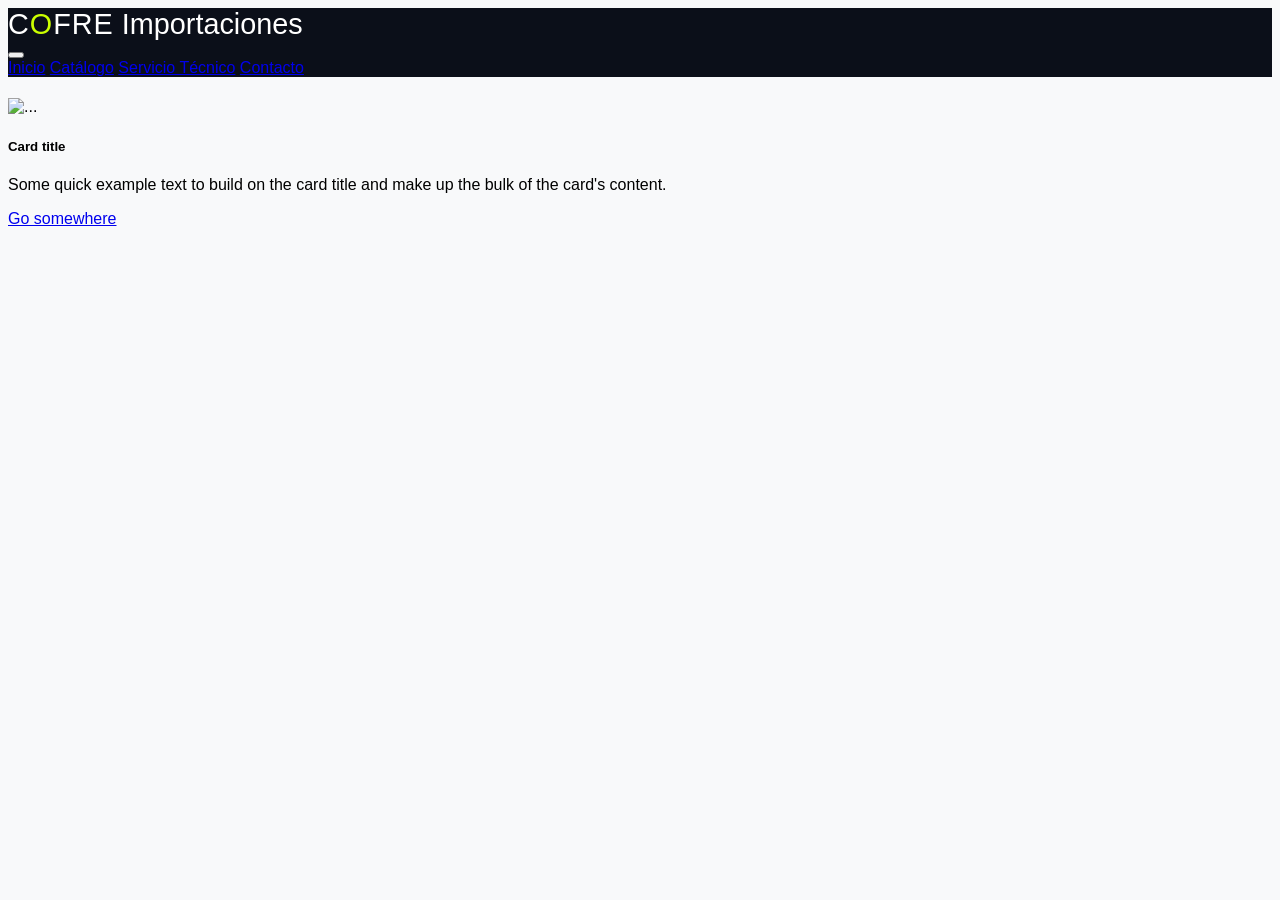
==== catalogo/catalogo.html @ 477cf663 "catalogo menu" ====
<!DOCTYPE html>
<html lang="es">

<head>
    <meta charset="UTF-8">
    <meta name="viewport" content="width=device-width, initial-scale=1.0">
    <title>Document</title>
    
    <link rel="stylesheet" href="../public/bootstrap/css/bootstrap.min.css">
    <link rel="stylesheet" href="styles.css">
</head>

<body>
    <div>
        <!--menu-->
        <div class="navbar navbar-expand-lg bg-dark-custom py-3 shadow-sm">
        <div class="container">
            <div class="navbar-brand text-light fw-bold fs-3">
                <span style="font-family: Impact, sans-serif; letter-spacing: 1px;">C<span
                        class="text-lime">O</span>FRE</span>
                <span class="fw-light fs-5 ms-1">Importaciones</span>
            </div>

            <button class="navbar-toggler bg-light" type="button" data-bs-toggle="collapse"
                data-bs-target="#menunavegacion">
                <span class="navbar-toggler-icon"></span>
            </button>

            <div class="collapse navbar-collapse" id="menunavegacion">
                <div class="navbar-nav ms-auto">
                    <a class="nav-link text-light active" href="../index.html"><ion-icon name="home-outline"></ion-icon> Inicio</a>
                    <a class="nav-link text-light" href="catalogo/catalogo.html"><ion-icon
                            name="file-tray-full-outline"></ion-icon>
                        Catálogo</a>
                    <a class="nav-link text-light" href="https://wa.link/vo2kby"><ion-icon
                            name="accessibility-outline"></ion-icon> Servicio
                        Técnico</a>
                    <a class="nav-link text-light" href="#"><ion-icon name="call-outline"></ion-icon> Contacto</a>
                </div>
            </div>
        </div>
    </div>
        <!--final del menu-->




        <h1></h1>
        <div class="container">
            <div class="row">
                <div class="col-md-4">
                    <div class="card">
                        <img src="https://images.unsplash.com/photo-1542291026-7eec264c27ff?ixlib=rb-4.0.3&ixid=M3wxMjA3fDB8MHxwaG90by1wYWdlfHx8fGVufDB8fHx8fA%3D%3D&auto=format&fit=crop&w=1170&q=80"
                            class="card-img-top" alt="...">
                        <div class="card-body">
                            <h5 class="card-title">Card title</h5>
                            <p class="card-text">Some quick example text to build on the card title and make up the bulk
                                of
                                the card's content.</p>
                            <a href="#" class="btn btn-primary">Go somewhere</a>
                        </div>
                    </div>
                </div>
            </div>
        </div>
    </div>
<script type="module" src="https://unpkg.com/ionicons@7.1.0/dist/ionicons/ionicons.esm.js"></script>
    <script nomodule src="https://unpkg.com/ionicons@7.1.0/dist/ionicons/ionicons.js"></script>

    <script src="https://cdn.jsdelivr.net/npm/bootstrap@5.3.2/dist/js/bootstrap.bundle.min.js"></script>
</body>

</html>
---- catalogo/styles.css ----
:root {
    --color-dark: #0b0f19;
    /* El azul oscuro de nuestro logo */
    --color-lime: #ccff00;
    /* El verde lima de nuestro logo */
    --color-light: #ffffff;
}

body {
    font-family: 'Segoe UI', Tahoma, Geneva, Verdana, sans-serif;
    background-color: #f8f9fa;
}

/* Clases personalizadas de Cofre Importaciones */
.bg-dark-custom {
    background-color: var(--color-dark) !important;
    color: var(--color-light);
}

.text-lime {
    color: var(--color-lime) !important;
}

.bg-lime {
    background-color: var(--color-lime) !important;
    color: var(--color-dark);
}

.btn-lime {
    background-color: var(--color-lime);
    color: var(--color-dark);
    font-weight: bold;
    border: none;
    transition: all 0.3s ease;
}

.btn-lime:hover {
    background-color: #b3e600;
    /* Un tono más oscuro para el efecto visual */
    color: var(--color-dark);
    transform: translateY(-2px);
    /* Pequeña animación al pasar el mouse */
}

/* Estilos para la barra de navegación */
.navbar-brand {
    font-size: 1.8rem;
}

.nav-link:hover {
    color: var(--color-lime) !important;
}

/* Separador sutil para las secciones oscuras */
.border-top-custom {
    border-top: 1px solid rgba(255, 255, 255, 0.1) !important;
}

/* --- Estilos para el Acordeón de Preguntas Frecuentes --- */

/* 1. Fondo y texto de cada elemento del acordeón */
.accordion-item {
    background-color: var(--color-dark);
    color: var(--color-light);
    border-color: rgba(255, 255, 255, 0.1);
    /* Borde sutil entre preguntas */
}

/* 2. Estilo del botón (la pregunta en sí) */
.accordion-button {
    background-color: var(--color-dark);
    color: var(--color-light);
}

/* 3. Estilo del botón cuando la pregunta está ABIERTA */
.accordion-button:not(.collapsed) {
    background-color: var(--color-dark);
    color: var(--color-lime);
    /* Resaltamos el texto en verde lima al abrir */
    box-shadow: none;
    /* Quitamos la sombra azul por defecto de Bootstrap */
}

/* 4. Quitar el borde azul molesto al hacer clic */
.accordion-button:focus {
    box-shadow: none;
}

/* 5. Volver blanca la flechita (chevron) para que se vea sobre el fondo oscuro */
.accordion-button::after {
    filter: invert(1);
}
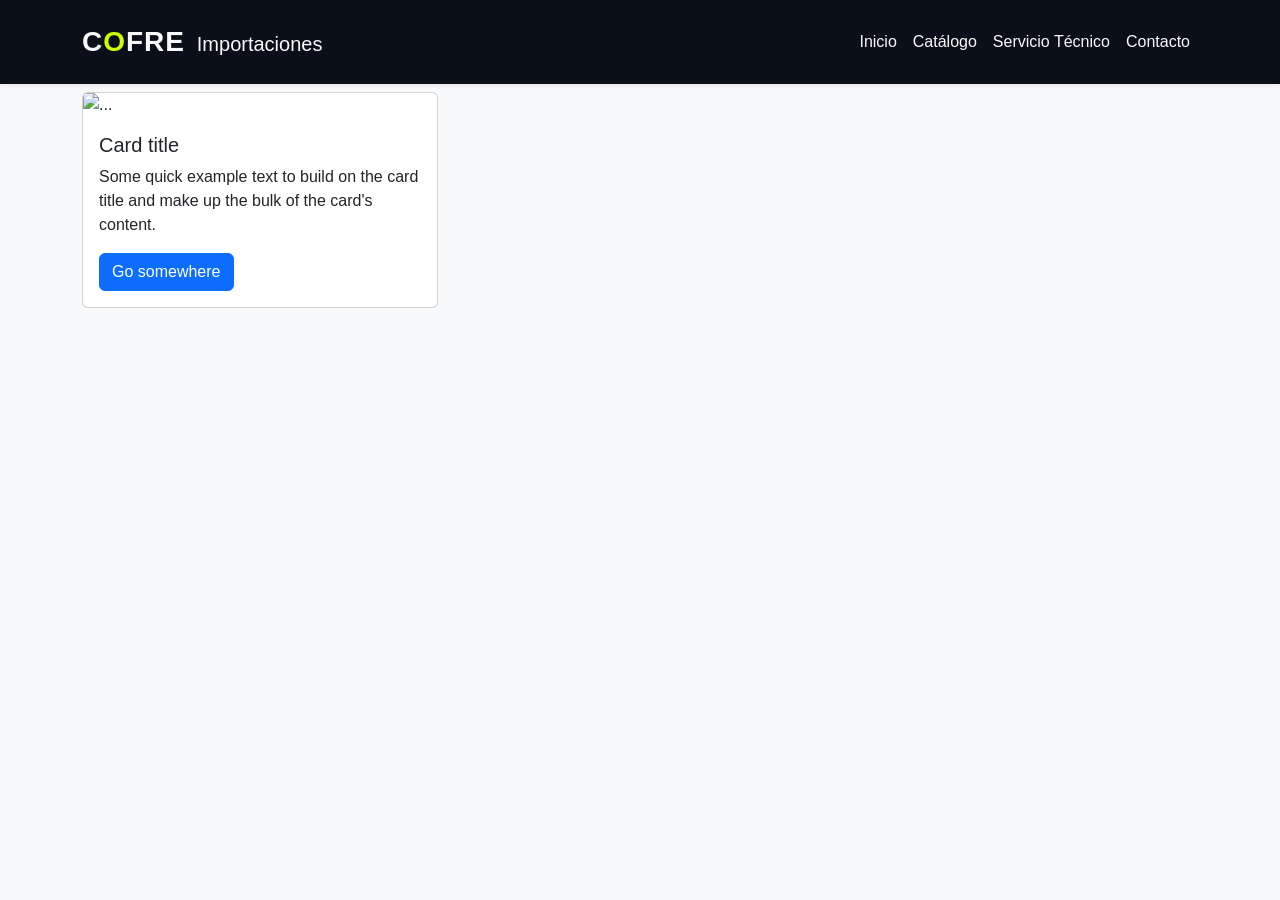
==== commit 22046d3b: "correcion stilos catalogo" ====
--- a/catalogo/catalogo.html
+++ b/catalogo/catalogo.html
@@ -5,46 +5,45 @@
     <meta charset="UTF-8">
     <meta name="viewport" content="width=device-width, initial-scale=1.0">
     <title>Document</title>
-    
-    <link rel="stylesheet" href="../public/bootstrap/css/bootstrap.min.css">
+
+    <link rel="stylesheet" href="../public/boostrap/css/bootstrap.min.css">
     <link rel="stylesheet" href="styles.css">
 </head>
 
 <body>
     <div>
         <!--menu-->
-        <div class="navbar navbar-expand-lg bg-dark-custom py-3 shadow-sm">
-        <div class="container">
-            <div class="navbar-brand text-light fw-bold fs-3">
-                <span style="font-family: Impact, sans-serif; letter-spacing: 1px;">C<span
-                        class="text-lime">O</span>FRE</span>
-                <span class="fw-light fs-5 ms-1">Importaciones</span>
-            </div>
+        <div class="navbar navbar-expand-lg navbar-dark bg-dark-custom py-3 shadow-sm">
+            <div class="container">
+                <div class="navbar-brand text-light fw-bold fs-3">
+                    <span style="font-family: Impact, sans-serif; letter-spacing: 1px;">C<span
+                            class="text-lime">O</span>FRE</span>
+                    <span class="fw-light fs-5 ms-1">Importaciones</span>
+                </div>
 
-            <button class="navbar-toggler bg-light" type="button" data-bs-toggle="collapse"
-                data-bs-target="#menunavegacion">
-                <span class="navbar-toggler-icon"></span>
-            </button>
+                <button class="navbar-toggler bg-light" type="button" data-bs-toggle="collapse"
+                    data-bs-target="#menunavegacion">
+                    <span class="navbar-toggler-icon"></span>
+                </button>
 
-            <div class="collapse navbar-collapse" id="menunavegacion">
-                <div class="navbar-nav ms-auto">
-                    <a class="nav-link text-light active" href="../index.html"><ion-icon name="home-outline"></ion-icon> Inicio</a>
-                    <a class="nav-link text-light" href="catalogo/catalogo.html"><ion-icon
-                            name="file-tray-full-outline"></ion-icon>
-                        Catálogo</a>
-                    <a class="nav-link text-light" href="https://wa.link/vo2kby"><ion-icon
-                            name="accessibility-outline"></ion-icon> Servicio
-                        Técnico</a>
-                    <a class="nav-link text-light" href="#"><ion-icon name="call-outline"></ion-icon> Contacto</a>
+                <div class="collapse navbar-collapse" id="menunavegacion">
+                    <div class="navbar-nav ms-auto">
+                        <a class="nav-link text-light" href="../index.html"><ion-icon
+                                name="home-outline"></ion-icon> Inicio</a>
+                        <a class="nav-link text-light" href="catalogo.html"><ion-icon
+                                name="file-tray-full-outline"></ion-icon>
+                            Catálogo</a>
+                        <a class="nav-link text-light" href="https://wa.link/vo2kby"><ion-icon
+                                name="accessibility-outline"></ion-icon> Servicio
+                            Técnico</a>
+                        <a class="nav-link text-light" href="#"><ion-icon name="call-outline"></ion-icon> Contacto</a>
+                    </div>
                 </div>
             </div>
         </div>
-    </div>
         <!--final del menu-->
 
-
-
-
+        <!--productos-->
         <h1></h1>
         <div class="container">
             <div class="row">
@@ -64,7 +63,7 @@
             </div>
         </div>
     </div>
-<script type="module" src="https://unpkg.com/ionicons@7.1.0/dist/ionicons/ionicons.esm.js"></script>
+    <script type="module" src="https://unpkg.com/ionicons@7.1.0/dist/ionicons/ionicons.esm.js"></script>
     <script nomodule src="https://unpkg.com/ionicons@7.1.0/dist/ionicons/ionicons.js"></script>
 
     <script src="https://cdn.jsdelivr.net/npm/bootstrap@5.3.2/dist/js/bootstrap.bundle.min.js"></script>
--- a/catalogo/styles.css
+++ b/catalogo/styles.css
@@ -13,8 +13,8 @@
 
 /* Clases personalizadas de Cofre Importaciones */
 .bg-dark-custom {
-    background-color: var(--color-dark) !important;
-    color: var(--color-light);
+    background-color: #0b0f19;
+    color:  #ffffff;
 }
 
 .text-lime {
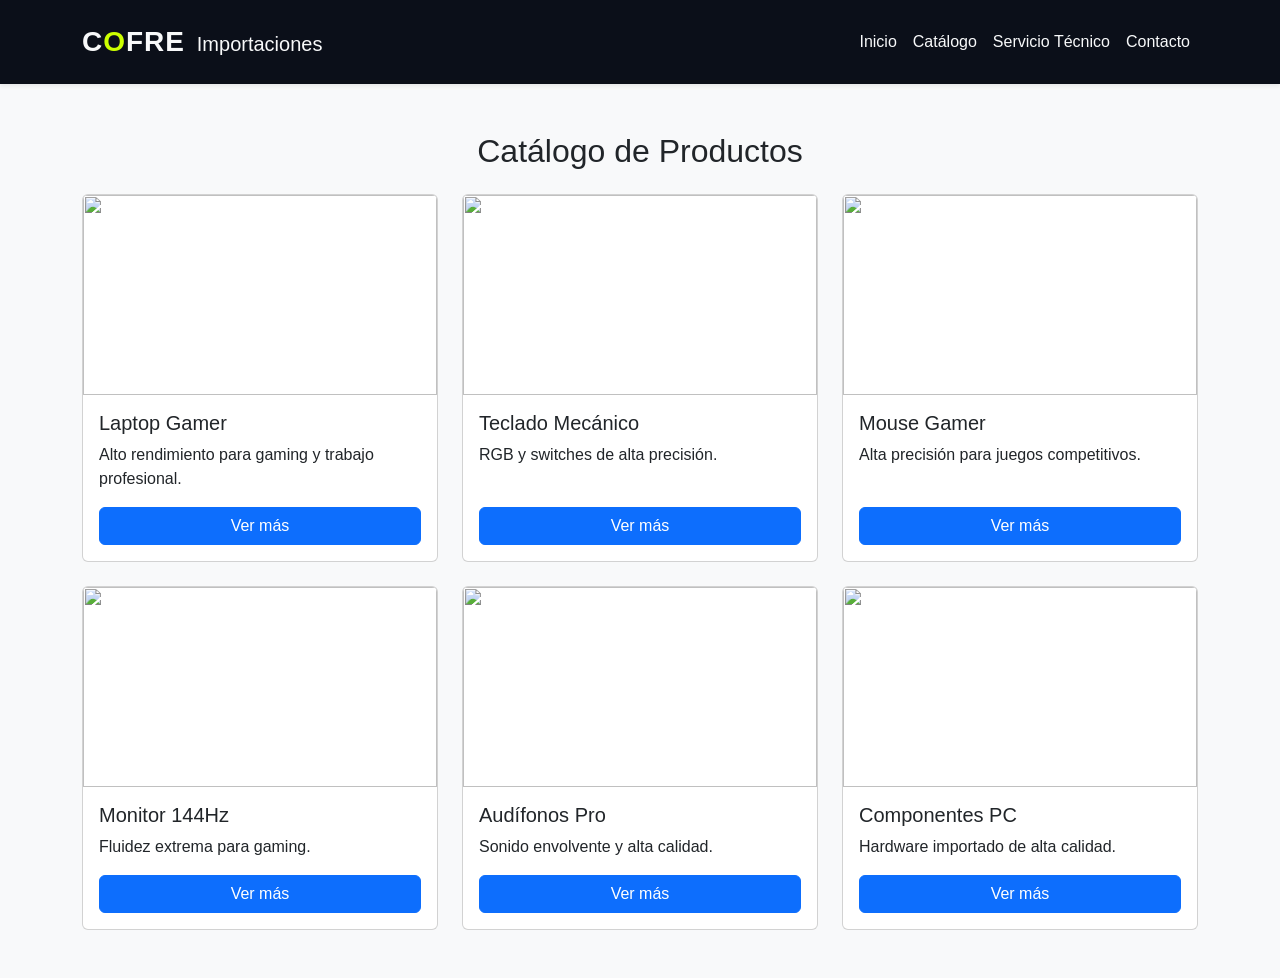
==== commit fefa7017: "final del catalogo" ====
--- a/catalogo/catalogo.html
+++ b/catalogo/catalogo.html
@@ -15,11 +15,11 @@
         <!--menu-->
         <div class="navbar navbar-expand-lg navbar-dark bg-dark-custom py-3 shadow-sm">
             <div class="container">
-                <div class="navbar-brand text-light fw-bold fs-3">
+                <a class="navbar-brand text-light fw-bold fs-3" href="../index.html">
                     <span style="font-family: Impact, sans-serif; letter-spacing: 1px;">C<span
                             class="text-lime">O</span>FRE</span>
                     <span class="fw-light fs-5 ms-1">Importaciones</span>
-                </div>
+                </a>
 
                 <button class="navbar-toggler bg-light" type="button" data-bs-toggle="collapse"
                     data-bs-target="#menunavegacion">
@@ -28,8 +28,8 @@
 
                 <div class="collapse navbar-collapse" id="menunavegacion">
                     <div class="navbar-nav ms-auto">
-                        <a class="nav-link text-light" href="../index.html"><ion-icon
-                                name="home-outline"></ion-icon> Inicio</a>
+                        <a class="nav-link text-light" href="../index.html"><ion-icon name="home-outline"></ion-icon>
+                            Inicio</a>
                         <a class="nav-link text-light" href="catalogo.html"><ion-icon
                                 name="file-tray-full-outline"></ion-icon>
                             Catálogo</a>
@@ -43,25 +43,87 @@
         </div>
         <!--final del menu-->
 
-        <!--productos-->
-        <h1></h1>
-        <div class="container">
-            <div class="row">
+        <!-- productos -->
+        <div class="container py-5">
+            <h2 class="text-center mb-4">Catálogo de Productos</h2>
+
+            <div class="row g-4">
+
+                <!-- Producto 1 -->
                 <div class="col-md-4">
-                    <div class="card">
-                        <img src="https://images.unsplash.com/photo-1542291026-7eec264c27ff?ixlib=rb-4.0.3&ixid=M3wxMjA3fDB8MHxwaG90by1wYWdlfHx8fGVufDB8fHx8fA%3D%3D&auto=format&fit=crop&w=1170&q=80"
-                            class="card-img-top" alt="...">
+                    <div class="card h-100">
+                        <img src="https://images.unsplash.com/photo-1542291026-7eec264c27ff" class="card-img-top">
                         <div class="card-body">
-                            <h5 class="card-title">Card title</h5>
-                            <p class="card-text">Some quick example text to build on the card title and make up the bulk
-                                of
-                                the card's content.</p>
-                            <a href="#" class="btn btn-primary">Go somewhere</a>
+                            <h5 class="card-title">Laptop Gamer</h5>
+                            <p class="card-text">Alto rendimiento para gaming y trabajo profesional.</p>
+                            <a href="#" class="btn btn-primary w-100">Ver más</a>
                         </div>
                     </div>
                 </div>
+
+                <!-- Producto 2 -->
+                <div class="col-md-4">
+                    <div class="card h-100">
+                        <img src="https://images.unsplash.com/photo-1527814050087-3793815479db" class="card-img-top">
+                        <div class="card-body">
+                            <h5 class="card-title">Teclado Mecánico</h5>
+                            <p class="card-text">RGB y switches de alta precisión.</p>
+                            <a href="#" class="btn btn-primary w-100">Ver más</a>
+                        </div>
+                    </div>
+                </div>
+
+                <!-- Producto 3 -->
+                <div class="col-md-4">
+                    <div class="card h-100">
+                        <img src="https://images.unsplash.com/photo-1587829741301-dc798b83add3" class="card-img-top">
+                        <div class="card-body">
+                            <h5 class="card-title">Mouse Gamer</h5>
+                            <p class="card-text">Alta precisión para juegos competitivos.</p>
+                            <a href="#" class="btn btn-primary w-100">Ver más</a>
+                        </div>
+                    </div>
+                </div>
+
+                <!-- Producto 4 -->
+                <div class="col-md-4">
+                    <div class="card h-100">
+                        <img src="https://images.unsplash.com/photo-1527443154391-507e9dc6c5cc" class="card-img-top">
+                        <div class="card-body">
+                            <h5 class="card-title">Monitor 144Hz</h5>
+                            <p class="card-text">Fluidez extrema para gaming.</p>
+                            <a href="#" class="btn btn-primary w-100">Ver más</a>
+                        </div>
+                    </div>
+                </div>
+
+                <!-- Producto 5 -->
+                <div class="col-md-4">
+                    <div class="card h-100">
+                        <img src="https://images.unsplash.com/photo-1583394838336-acd977736f90" class="card-img-top">
+                        <div class="card-body">
+                            <h5 class="card-title">Audífonos Pro</h5>
+                            <p class="card-text">Sonido envolvente y alta calidad.</p>
+                            <a href="#" class="btn btn-primary w-100">Ver más</a>
+                        </div>
+                    </div>
+                </div>
+
+                <!-- Producto 6 -->
+                <div class="col-md-4">
+                    <div class="card h-100">
+                        <img src="https://images.unsplash.com/photo-1518770660439-4636190af475" class="card-img-top">
+                        <div class="card-body">
+                            <h5 class="card-title">Componentes PC</h5>
+                            <p class="card-text">Hardware importado de alta calidad.</p>
+                            <a href="#" class="btn btn-primary w-100">Ver más</a>
+                        </div>
+                    </div>
+                </div>
+
             </div>
         </div>
+        <!--final de productos-->
     </div>
     <script type="module" src="https://unpkg.com/ionicons@7.1.0/dist/ionicons/ionicons.esm.js"></script>
     <script nomodule src="https://unpkg.com/ionicons@7.1.0/dist/ionicons/ionicons.js"></script>
--- a/catalogo/styles.css
+++ b/catalogo/styles.css
@@ -21,27 +21,6 @@
     color: var(--color-lime) !important;
 }
 
-.bg-lime {
-    background-color: var(--color-lime) !important;
-    color: var(--color-dark);
-}
-
-.btn-lime {
-    background-color: var(--color-lime);
-    color: var(--color-dark);
-    font-weight: bold;
-    border: none;
-    transition: all 0.3s ease;
-}
-
-.btn-lime:hover {
-    background-color: #b3e600;
-    /* Un tono más oscuro para el efecto visual */
-    color: var(--color-dark);
-    transform: translateY(-2px);
-    /* Pequeña animación al pasar el mouse */
-}
-
 /* Estilos para la barra de navegación */
 .navbar-brand {
     font-size: 1.8rem;
@@ -51,42 +30,17 @@
     color: var(--color-lime) !important;
 }
 
-/* Separador sutil para las secciones oscuras */
-.border-top-custom {
-    border-top: 1px solid rgba(255, 255, 255, 0.1) !important;
+.card {
+    height: 100%;
 }
-
-/* --- Estilos para el Acordeón de Preguntas Frecuentes --- */
-
-/* 1. Fondo y texto de cada elemento del acordeón */
-.accordion-item {
-    background-color: var(--color-dark);
-    color: var(--color-light);
-    border-color: rgba(255, 255, 255, 0.1);
-    /* Borde sutil entre preguntas */
+.card-body {
+    display: flex;
+    flex-direction: column;
 }
-
-/* 2. Estilo del botón (la pregunta en sí) */
-.accordion-button {
-    background-color: var(--color-dark);
-    color: var(--color-light);
+.card .btn {
+    margin-top: auto;
 }
-
-/* 3. Estilo del botón cuando la pregunta está ABIERTA */
-.accordion-button:not(.collapsed) {
-    background-color: var(--color-dark);
-    color: var(--color-lime);
-    /* Resaltamos el texto en verde lima al abrir */
-    box-shadow: none;
-    /* Quitamos la sombra azul por defecto de Bootstrap */
-}
-
-/* 4. Quitar el borde azul molesto al hacer clic */
-.accordion-button:focus {
-    box-shadow: none;
-}
-
-/* 5. Volver blanca la flechita (chevron) para que se vea sobre el fondo oscuro */
-.accordion-button::after {
-    filter: invert(1);
+.card-img-top {
+    height: 200px;
+    object-fit: cover;
 }
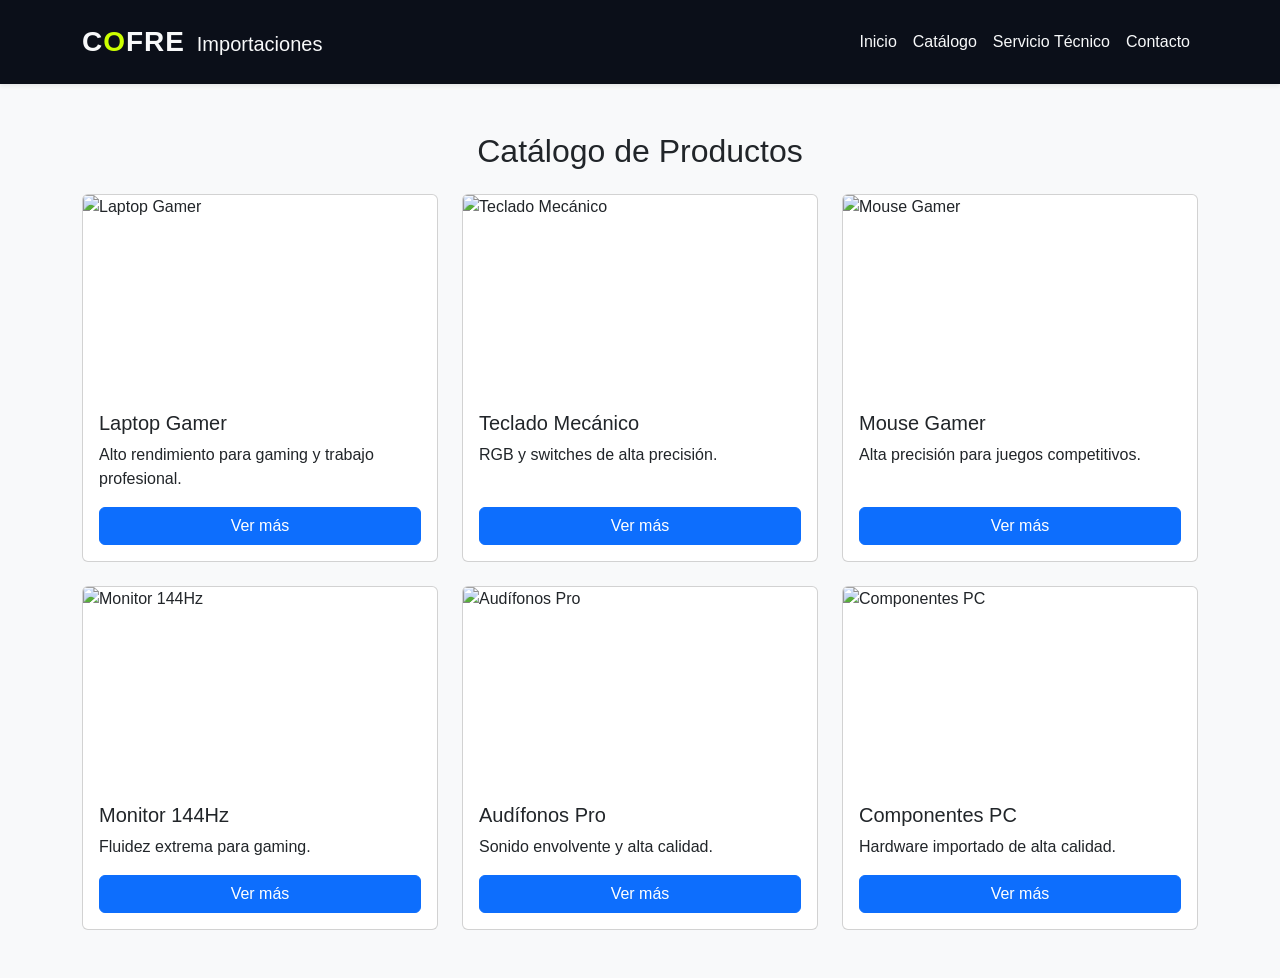
==== commit 4aebf343: "Mejora imagenes y servicio tecnico" ====
--- a/catalogo/catalogo.html
+++ b/catalogo/catalogo.html
@@ -52,7 +52,8 @@
                 <!-- Producto 1 -->
                 <div class="col-md-4">
                     <div class="card h-100">
-                        <img src="https://images.unsplash.com/photo-1542291026-7eec264c27ff" class="card-img-top">
+                        <img src="https://resources.claroshop.com/medios-plazavip/s2/10252/1145258/5d13a10bac9b0-laptop-gamer-asus-rog-strix-scar-ii-i7-16gb-512gb-rtx-2070-1600x1600.jpg"
+                            class="card-img-top" alt="Laptop Gamer">
                         <div class="card-body">
                             <h5 class="card-title">Laptop Gamer</h5>
                             <p class="card-text">Alto rendimiento para gaming y trabajo profesional.</p>
@@ -64,7 +65,8 @@
                 <!-- Producto 2 -->
                 <div class="col-md-4">
                     <div class="card h-100">
-                        <img src="https://images.unsplash.com/photo-1527814050087-3793815479db" class="card-img-top">
+                        <img src="https://tse1.mm.bing.net/th/id/OIP.AqFXIRcOyDcBPuUjF60UkwHaEZ?rs=1&pid=ImgDetMain&o=7&rm=3"
+                            class="card-img-top" alt="Teclado Mecánico">
                         <div class="card-body">
                             <h5 class="card-title">Teclado Mecánico</h5>
                             <p class="card-text">RGB y switches de alta precisión.</p>
@@ -76,7 +78,8 @@
                 <!-- Producto 3 -->
                 <div class="col-md-4">
                     <div class="card h-100">
-                        <img src="https://images.unsplash.com/photo-1587829741301-dc798b83add3" class="card-img-top">
+                        <img src="https://www.toptecnouy.com/imgs/productos/productos34_31059.jpg" class="card-img-top"
+                            alt="Mouse Gamer">
                         <div class="card-body">
                             <h5 class="card-title">Mouse Gamer</h5>
                             <p class="card-text">Alta precisión para juegos competitivos.</p>
@@ -88,7 +91,8 @@
                 <!-- Producto 4 -->
                 <div class="col-md-4">
                     <div class="card h-100">
-                        <img src="https://images.unsplash.com/photo-1527443154391-507e9dc6c5cc" class="card-img-top">
+                        <img src="https://tse3.mm.bing.net/th/id/OIP.bfFi6gMKO2AheSzrFC73hgHaHa?rs=1&pid=ImgDetMain&o=7&rm=3"
+                            class="card-img-top" alt="Monitor 144Hz">
                         <div class="card-body">
                             <h5 class="card-title">Monitor 144Hz</h5>
                             <p class="card-text">Fluidez extrema para gaming.</p>
@@ -100,7 +104,8 @@
                 <!-- Producto 5 -->
                 <div class="col-md-4">
                     <div class="card h-100">
-                        <img src="https://images.unsplash.com/photo-1583394838336-acd977736f90" class="card-img-top">
+                        <img src="https://prophonechile.cl/wp-content/uploads/2020/11/107RZ00070.jpg"
+                            class="card-img-top" alt="Audífonos Pro">
                         <div class="card-body">
                             <h5 class="card-title">Audífonos Pro</h5>
                             <p class="card-text">Sonido envolvente y alta calidad.</p>
@@ -112,7 +117,8 @@
                 <!-- Producto 6 -->
                 <div class="col-md-4">
                     <div class="card h-100">
-                        <img src="https://images.unsplash.com/photo-1518770660439-4636190af475" class="card-img-top">
+                        <img src="https://blogger.googleusercontent.com/img/b/R29vZ2xl/AVvXsEh3AtbjgGKF0xIGofOzZFe_-tuBaDlqoZ2tGHAeJvhbVwO9Cyw_-QkzHEg6bhWiwEg0TiDrKMVwjF4EYTO-_Bg6XpdM7ufxwkjX5m1ulj9QhEfL70xnV2E-CG8laoqaGtLGX-SyR7GXikdusaVXqrqq4J70le4Av3uJu6X40Fi-bHJQ_2JUCqz3vxMS/s1500/71f5U0DS6qL._AC_SL1500_.jpg"
+                            class="card-img-top" alt="Componentes PC">
                         <div class="card-body">
                             <h5 class="card-title">Componentes PC</h5>
                             <p class="card-text">Hardware importado de alta calidad.</p>
--- a/catalogo/styles.css
+++ b/catalogo/styles.css
@@ -14,7 +14,7 @@
 /* Clases personalizadas de Cofre Importaciones */
 .bg-dark-custom {
     background-color: #0b0f19;
-    color:  #ffffff;
+    color: #ffffff;
 }
 
 .text-lime {
@@ -33,13 +33,16 @@
 .card {
     height: 100%;
 }
+
 .card-body {
     display: flex;
     flex-direction: column;
 }
+
 .card .btn {
     margin-top: auto;
 }
+
 .card-img-top {
     height: 200px;
     object-fit: cover;
